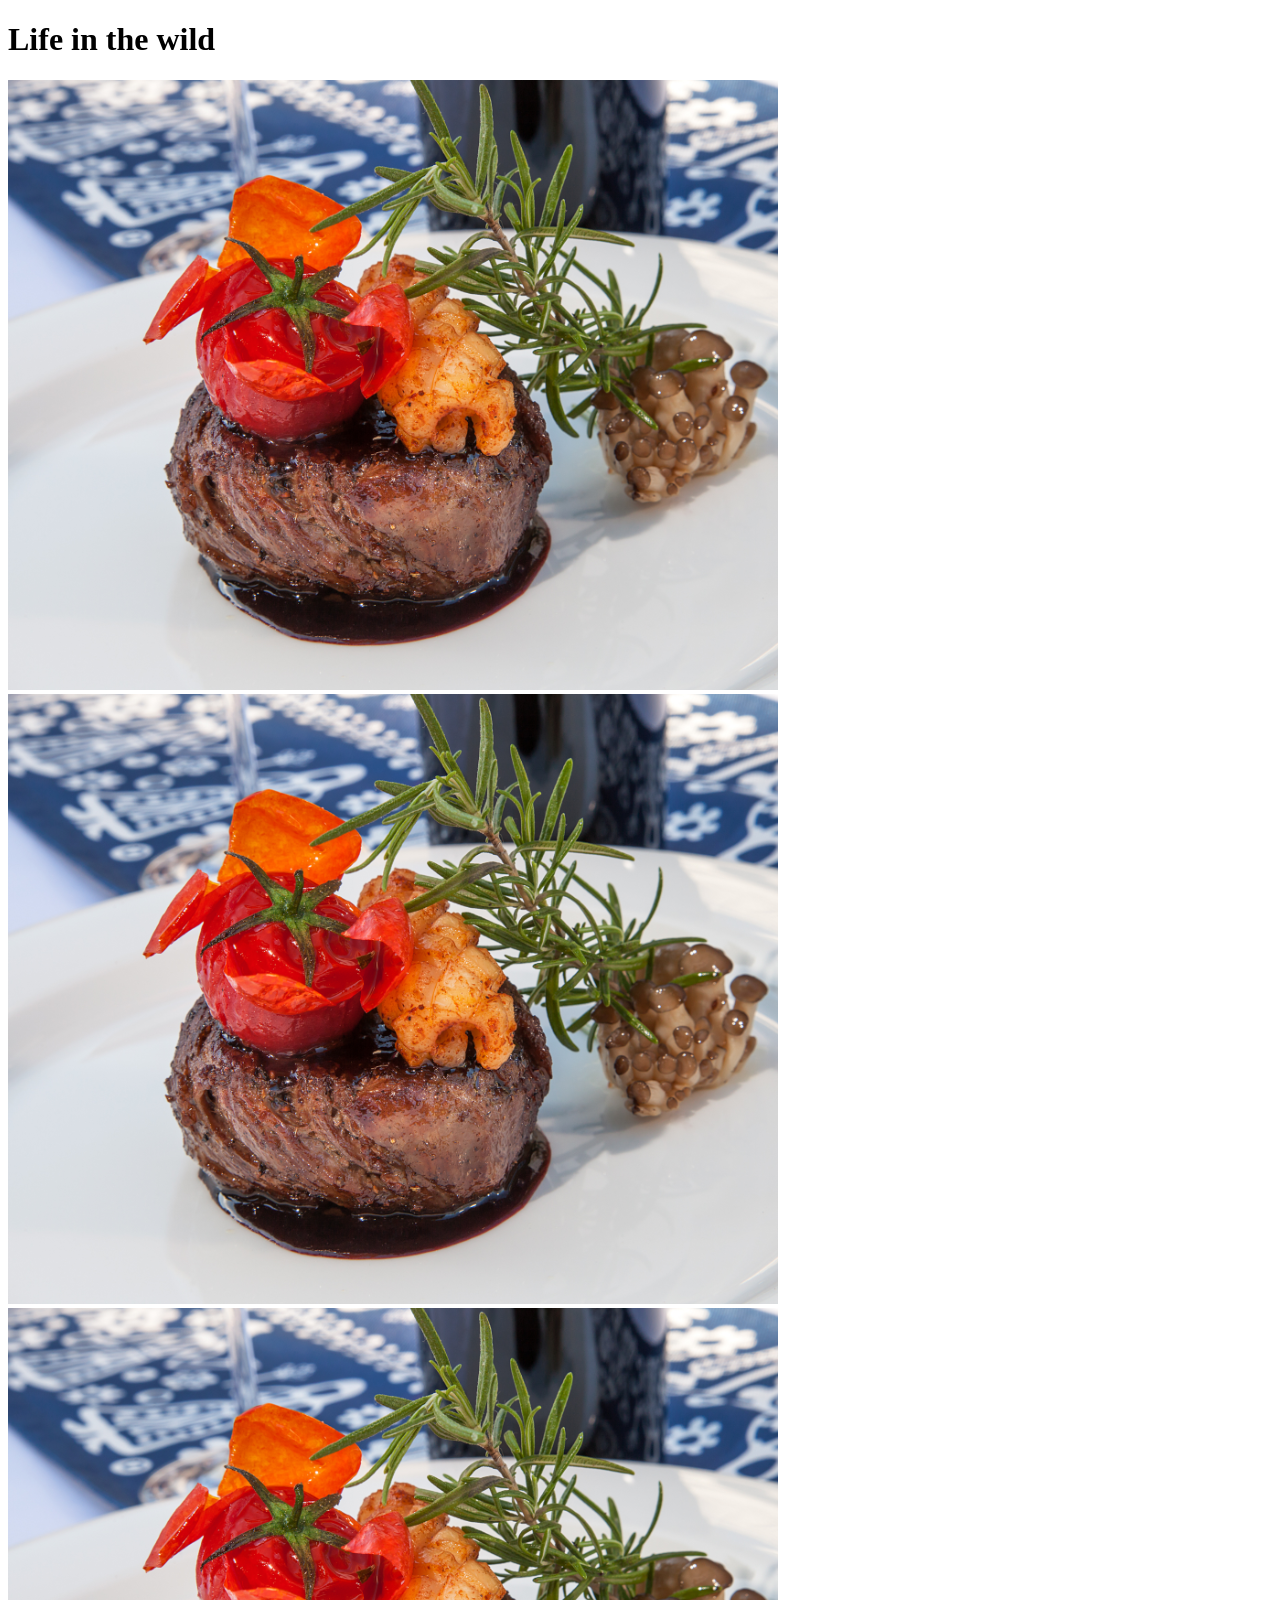
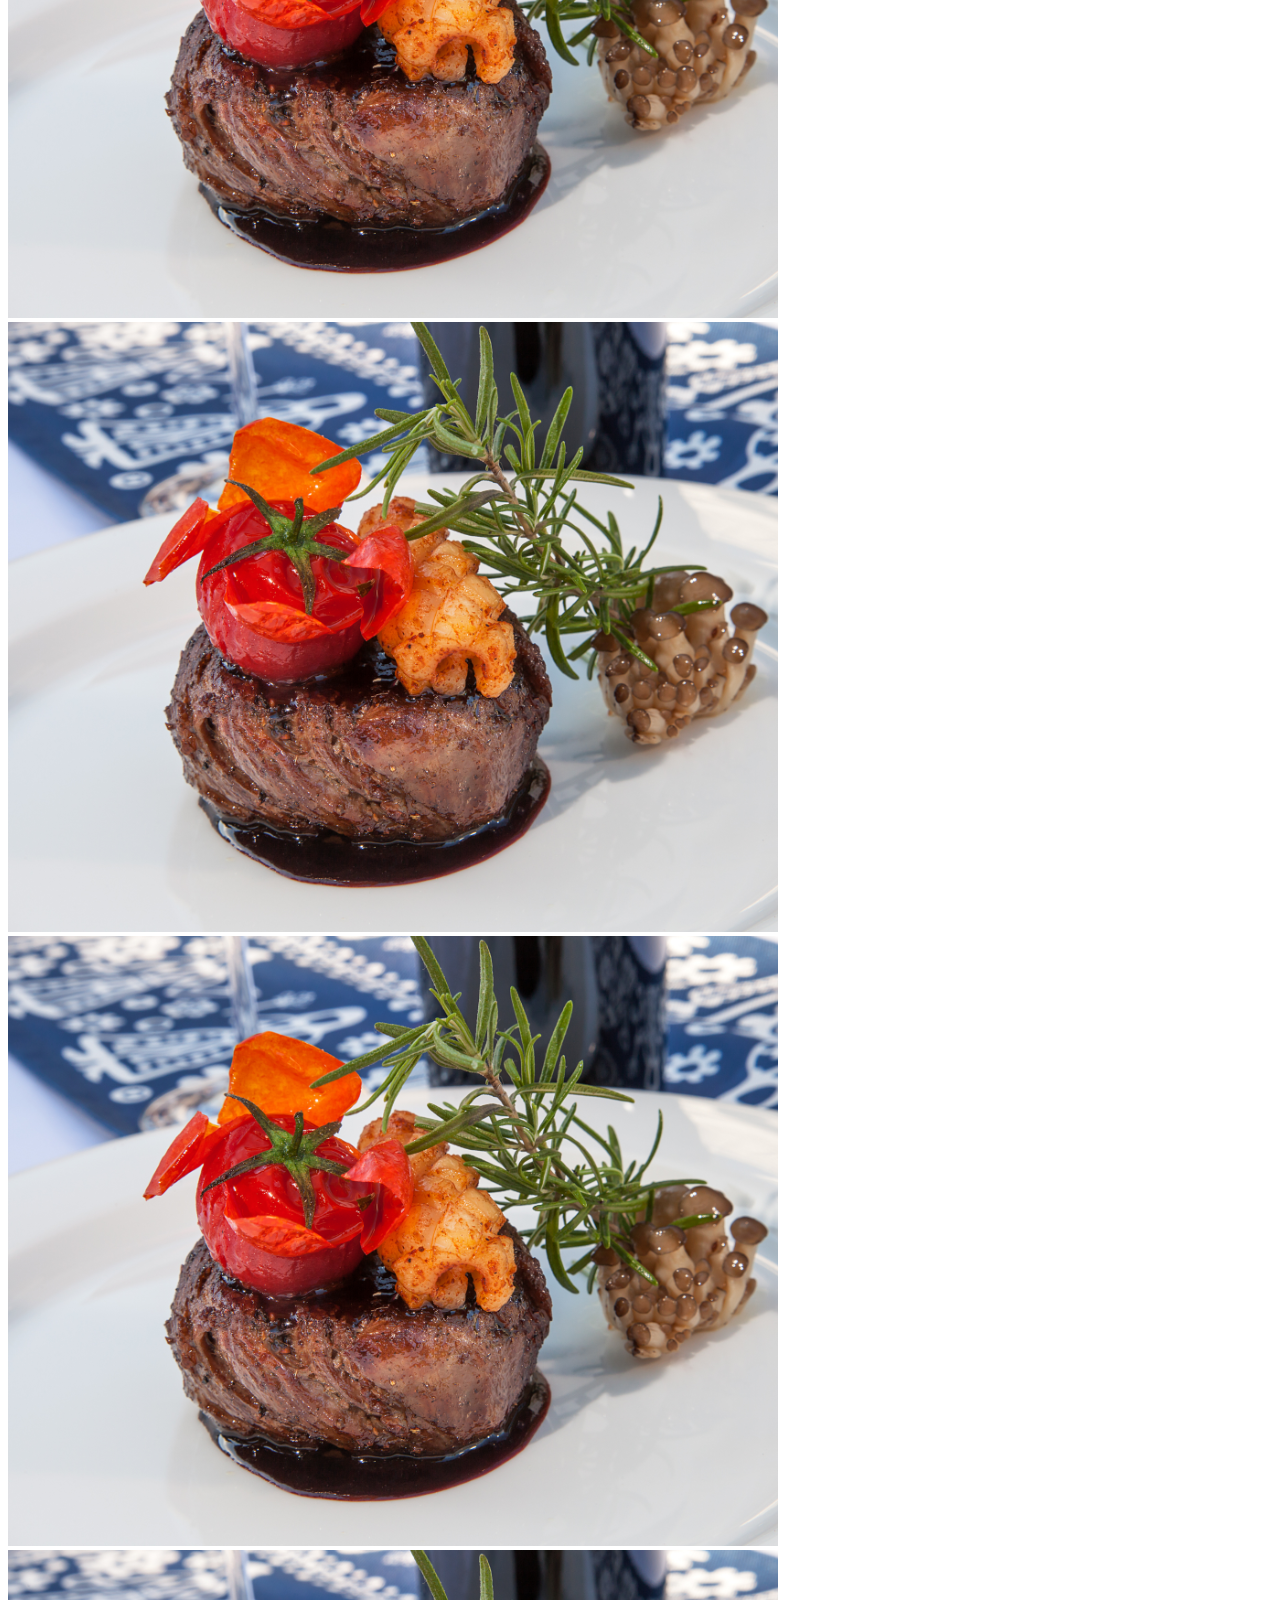
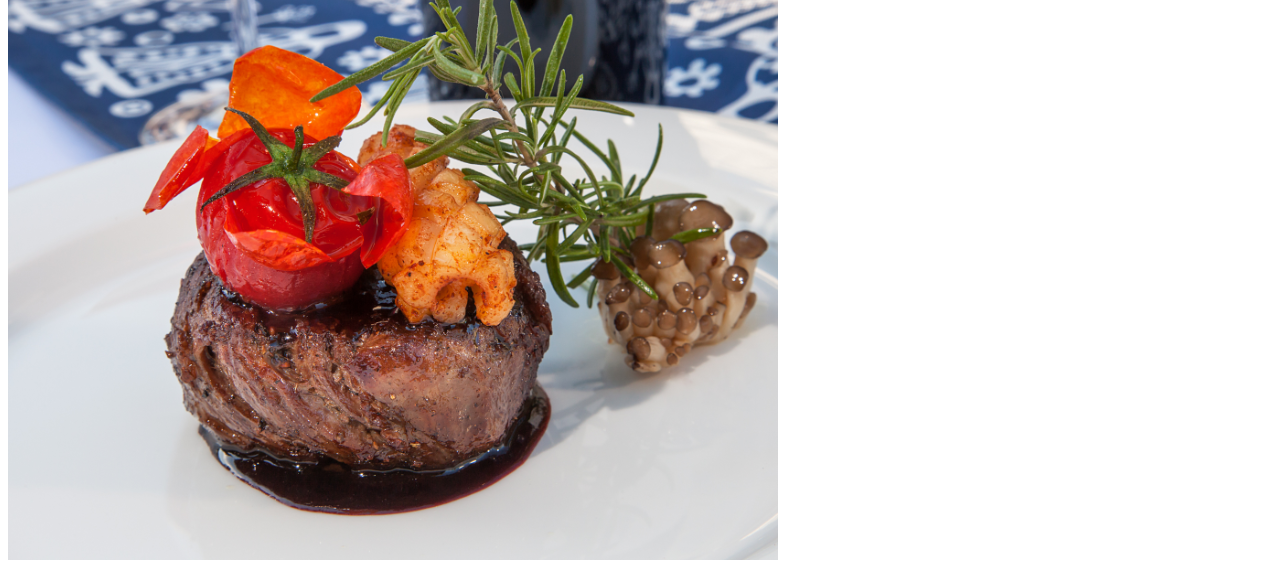
==== images.html @ cad92f03 "updates" ====
<!DOCTYPE html>
<html lang="en">
<head>
    <meta charset="UTF-8">
    <meta http-equiv="X-UA-Compatible" content="IE=edge">
    <meta name="viewport" content="width=device-width, initial-scale=1.0">
    <title>Document</title>
    <link rel="stylesheet" type="text/css" href="styleforimages.css">
</head>
<body>
    <h1>Life in the  wild</h1>
    <div>
        <img src="_MG_5414.png" >
        <img src="_MG_5414.png" >
        <img src="_MG_5414.png" >
        <img src="_MG_5414.png" >
        <img src="_MG_5414.png" >
        <img src="_MG_5414.png" >
    </div>
</body>
</html>
---- styleforimages.css ----
img {
    width: 450;
    height: 300;
}
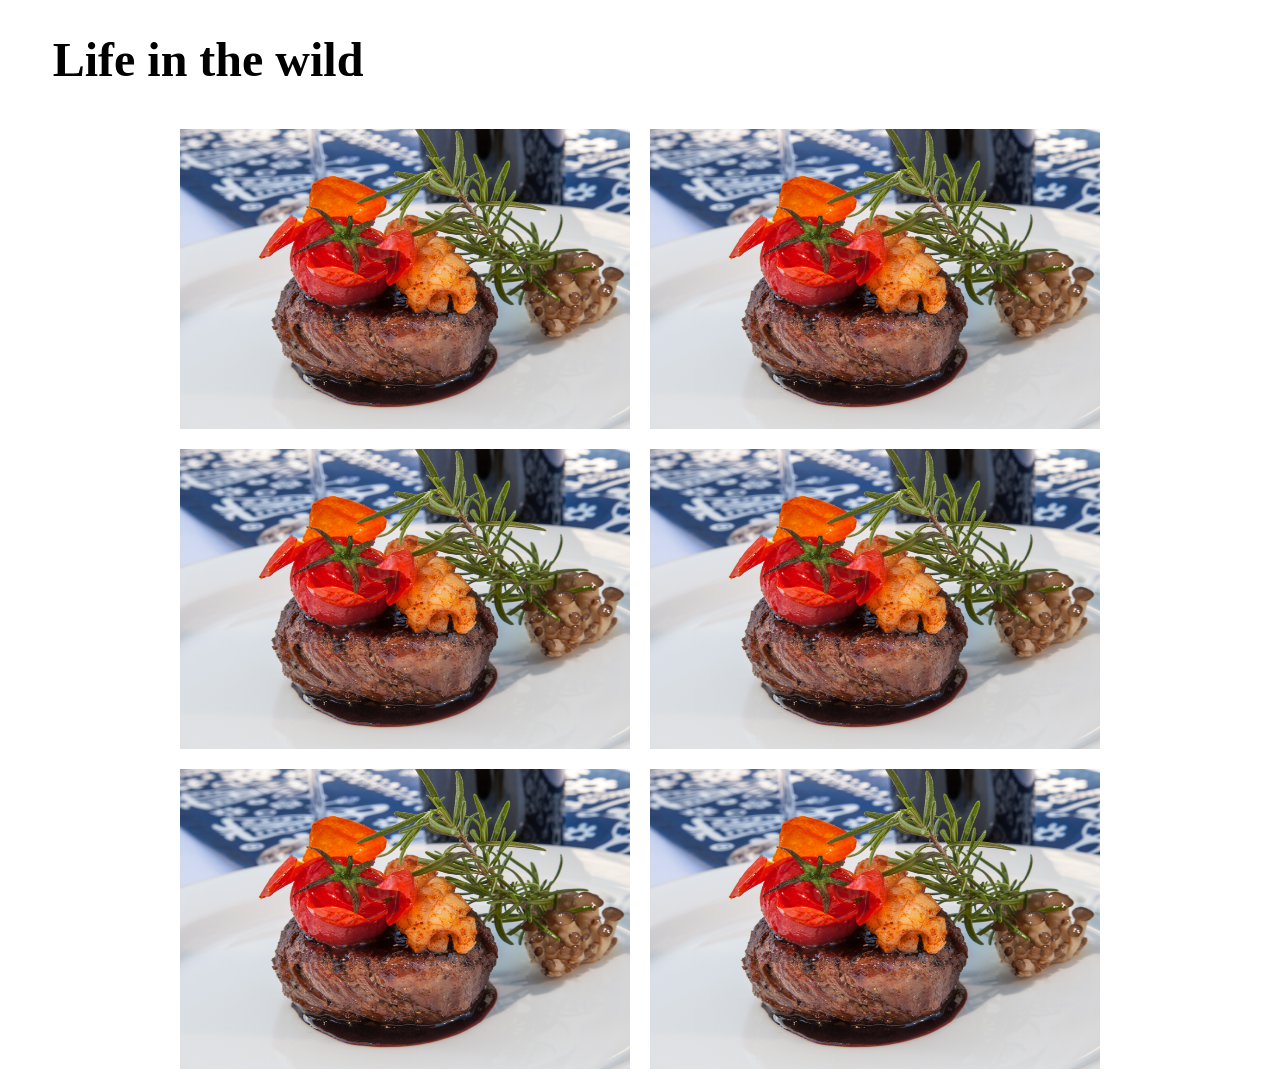
==== commit 1d7a6553: "flex box" ====
--- a/images.html
+++ b/images.html
@@ -1,15 +1,12 @@
 <!DOCTYPE html>
-<html lang="en">
+<html >
 <head>
-    <meta charset="UTF-8">
-    <meta http-equiv="X-UA-Compatible" content="IE=edge">
-    <meta name="viewport" content="width=device-width, initial-scale=1.0">
     <title>Document</title>
     <link rel="stylesheet" type="text/css" href="styleforimages.css">
 </head>
 <body>
     <h1>Life in the  wild</h1>
-    <div>
+    <div class="conteiner">
         <img src="_MG_5414.png" >
         <img src="_MG_5414.png" >
         <img src="_MG_5414.png" >
--- a/styleforimages.css
+++ b/styleforimages.css
@@ -1,4 +1,26 @@
+.conteiner {
+    display: flex;
+    flex-wrap: wrap;
+    justify-content: center;
+
+}
+
+h1 {
+    font-family: fantasy;
+    font-size: 3em;
+    border-bottom: 2px rgb(0, 0, 0);
+    border-right: 2px rgb(0, 0, 0);
+    width: 400px;
+    text-align: center;
+}
+
 img {
-    width: 450;
-    height: 300;
+    width: 450px;
+    height: 300px;
+    margin: 10px;
+    transition: all 1s;
+}
+
+img:hover {
+    transform: scale(1.07);
 }
